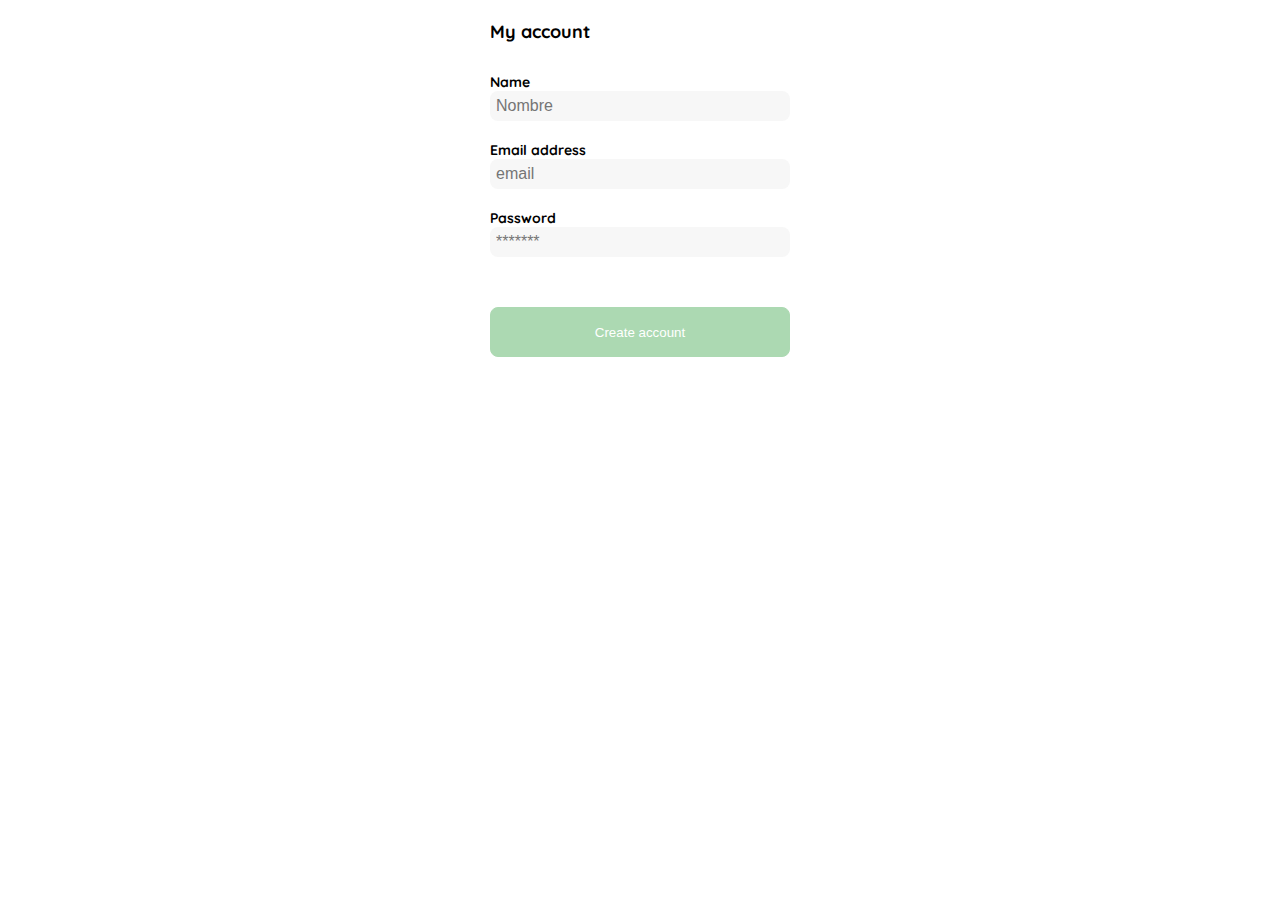
==== create-account.html @ 81e73ab8 "nuevos layouts" ====
<!DOCTYPE html>
<html lang="en">
<head>
    <meta charset="UTF-8">
    <meta http-equiv="X-UA-Compatible" content="IE=edge">
    <meta name="viewport" content="width=device-width, initial-scale=1.0">
    <link rel="preconnect" href="https://fonts.googleapis.com">
    <link rel="preconnect" href="https://fonts.gstatic.com" crossorigin>
    <link href="https://fonts.googleapis.com/css2?family=Quicksand:wght@300;500;700&display=swap" rel="stylesheet">
    <title>Mi primer proyecto/password</title>
    <style>
        :root {
    --very-light-pink: #C7C7C7;
    --text-input-field: #F7F7F7;
    --hospital-green: #ACD9B2;
    --white:#FFFFFF;
    --black: #000000;
    --sm:1.4rem;
    --md:1.6rem;
    --lg:1.8rem;
}
*{
    box-sizing: border-box;
    margin: 0;
    padding: 0;
}
html{
    font-size: 62.5%;
}
body{
    font-family: 'Quicksand', sans-serif;
}
.login{
    height: 100vh;
    width: 100%;
    display: grid;
    place-items:center;
}
.form-container{
    display: grid;
    grid-template-rows: auto 1fr auto;
    width: 300px;
    height: 100%;
}
.title{
    font-size:var(--lg);
    margin-bottom: 30px;
    margin-top: 20px;
    text-align: left;
}
.form{
    display: flex;
    flex-direction: column;
    width: 300px;
    height: 100%;
    justify-content: space-between;
}
.form div{
    display: flex;
    flex-direction: column;
}
.label{
    font-size: var(--sm);
    font-weight: bold;
    margin-bottom: 20px;
}
.input{
    background-color: var(--text-input-field);
    border: none;
    border-radius: 8px;
    height: 30px;
    font-size: var(--md);
    padding: 6px;
    width: 100%;
}
.primary-button{
    background-color: var(--white);
    color: var(--hospital-green);
    border-radius: 8px;
    border:solid var(--hospital-green) 1px;
    height: 50px;
    width: inherit;
    cursor: pointer;
    margin-bottom: 10px;
}
@media(min-width:600px){
    .form{
    display: flex;
    flex-direction: column;
    width: 300px;
    display: block;
}
    .primary-button{
    background-color: var(--hospital-green);
    color: var(--white);
    border-radius: 8px;
    height: 50px;
    cursor: pointer;
    margin-top: 30px;
    }
}
    </style>
</head>
<body>
    <div class="login">
        <div class="form-container">
    
        <h1 class="title">My account</h1>

        <form action="/" class="form">
            <div>
                <label for="name" class="label">
                    <span>Name</span><br>
                    <input type="text" id="name" placeholder="Nombre" class="input input-name" required>
                </label>
                <label for="email" class="label">
                    <span>Email address</span><br>
                    <input type="email" id="email" placeholder="email" class="input input-email" required>
                </label>
                <label for="password" class="label">
                    <span>Password</span><br>
                    <input type="password" id="password" placeholder="*******" class="input input-password" required>
                </label>    
            </div>
            <input type="submit" value="Create account" class="primary-button create-account">
        </form>
        </div>
    </div>
</body>
</html>
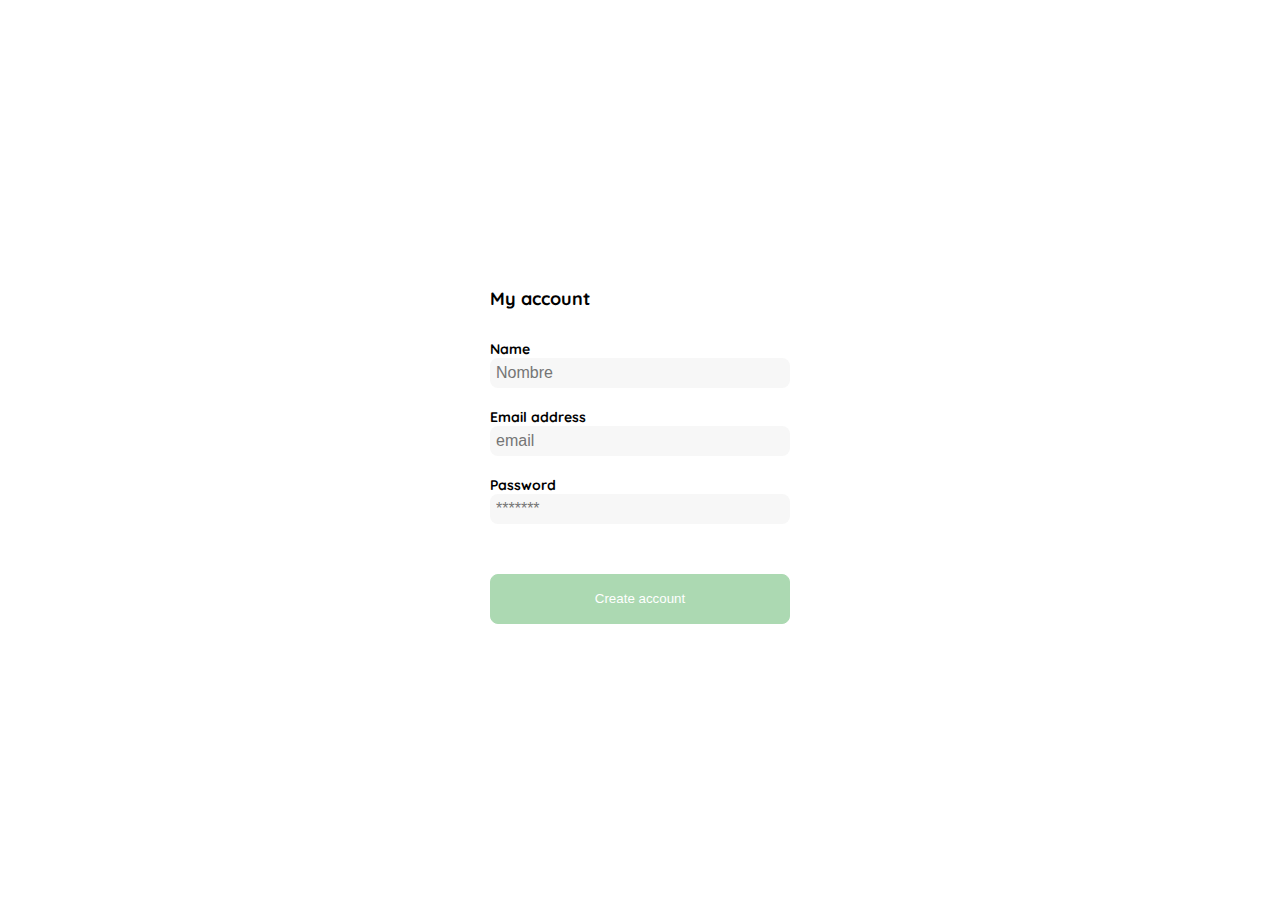
==== commit 68f5fdbf: "nuevo layout de home" ====
--- a/create-account.html
+++ b/create-account.html
@@ -34,7 +34,7 @@
     height: 100vh;
     width: 100%;
     display: grid;
-    place-items:center;
+    place-content:center;
 }
 .form-container{
     display: grid;
